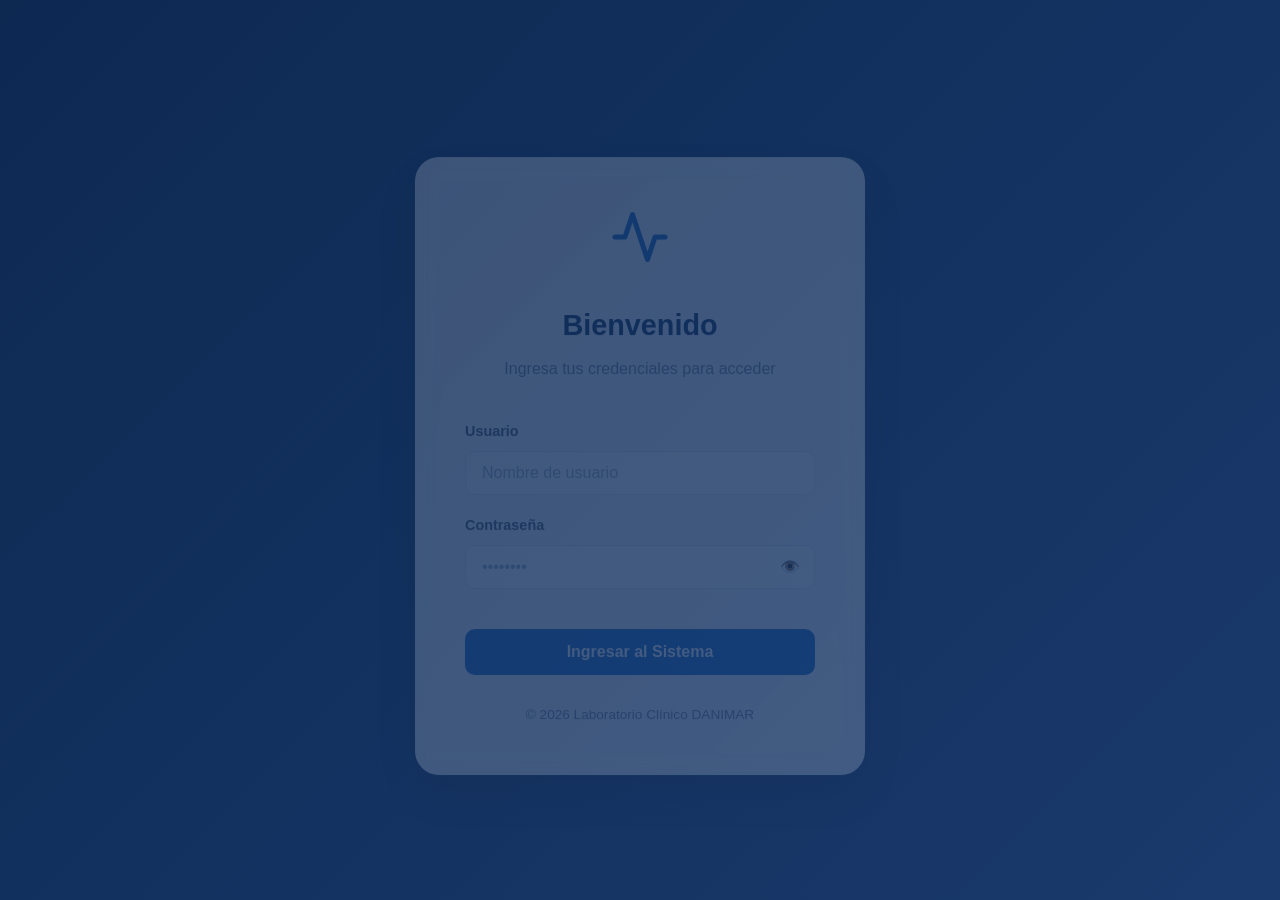
==== frontend/index.html @ ef77a87d "first commit" ====
<!DOCTYPE html>
<html lang="es">
<head>
    <meta charset="UTF-8">
    <meta http-equiv="refresh" content="0; url=pages/login.html">
    <title>Laboratorio Clínico DANIMAR</title>
</head>
<body>
    <p>Redirigiendo al sistema...</p>
</body>
</html>
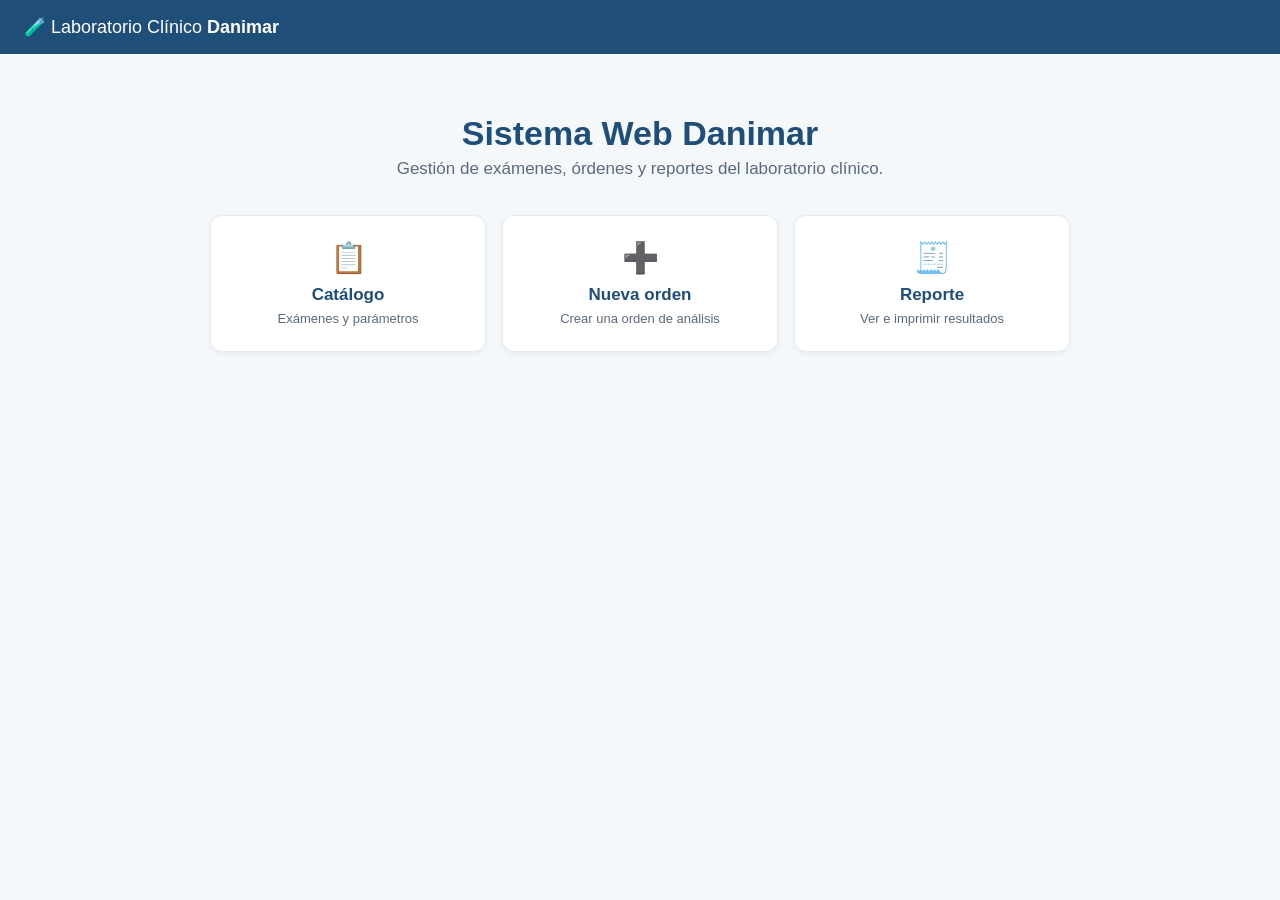
==== commit c49465de: "Catalogo real + modulo de ordenes y reportes + despliegue" ====
--- a/frontend/index.html
+++ b/frontend/index.html
@@ -1,11 +1,42 @@
 <!DOCTYPE html>
 <html lang="es">
 <head>
-    <meta charset="UTF-8">
-    <meta http-equiv="refresh" content="0; url=pages/login.html">
-    <title>Laboratorio Clínico DANIMAR</title>
+  <meta charset="UTF-8">
+  <meta name="viewport" content="width=device-width, initial-scale=1.0">
+  <title>Laboratorio Clínico Danimar</title>
+  <link rel="stylesheet" href="assets/catalogo.css">
+  <style>
+    .hero{max-width:900px;margin:60px auto;text-align:center;padding:0 20px;}
+    .hero h1{color:var(--azul);font-size:34px;margin:0 0 6px;}
+    .hero p{color:var(--gris);font-size:17px;margin:0 0 36px;}
+    .accesos{display:grid;grid-template-columns:repeat(auto-fit,minmax(200px,1fr));gap:16px;}
+    .acceso{display:block;text-decoration:none;background:#fff;border:1px solid var(--linea);
+      border-radius:12px;padding:24px;box-shadow:0 2px 6px rgba(0,0,0,.05);transition:.15s;}
+    .acceso:hover{transform:translateY(-3px);border-color:var(--azul2);}
+    .acceso .ico{font-size:30px;}
+    .acceso h2{color:var(--azul);font-size:17px;margin:10px 0 4px;}
+    .acceso span{color:var(--gris);font-size:13px;}
+  </style>
 </head>
 <body>
-    <p>Redirigiendo al sistema...</p>
+  <header class="topbar">
+    <div class="logo">🧪 Laboratorio Clínico <strong>Danimar</strong></div>
+  </header>
+
+  <main class="hero">
+    <h1>Sistema Web Danimar</h1>
+    <p>Gestión de exámenes, órdenes y reportes del laboratorio clínico.</p>
+    <div class="accesos">
+      <a class="acceso" href="pages/catalogo.html">
+        <div class="ico">📋</div><h2>Catálogo</h2><span>Exámenes y parámetros</span>
+      </a>
+      <a class="acceso" href="pages/nueva-orden.html">
+        <div class="ico">➕</div><h2>Nueva orden</h2><span>Crear una orden de análisis</span>
+      </a>
+      <a class="acceso" href="pages/reporte.html">
+        <div class="ico">🧾</div><h2>Reporte</h2><span>Ver e imprimir resultados</span>
+      </a>
+    </div>
+  </main>
 </body>
 </html>
--- a/frontend/assets/catalogo.css
+++ b/frontend/assets/catalogo.css
@@ -0,0 +1,35 @@
+:root{
+  --azul:#1F4E79; --azul2:#2E75B6; --gris:#5b6b7b; --bg:#f4f8fb; --card:#fff; --linea:#e3eaf1;
+}
+*{box-sizing:border-box;}
+body{margin:0;font-family:"Segoe UI",Arial,sans-serif;background:var(--bg);color:#12263a;}
+
+.topbar{
+  background:var(--azul);color:#fff;padding:16px 24px;display:flex;align-items:center;gap:16px;
+}
+.topbar .logo{font-size:18px;}
+.topbar .subtitulo{margin-left:auto;color:#cfe3f2;font-size:14px;}
+
+.layout{
+  display:grid;grid-template-columns:1fr 1.2fr 2fr;gap:16px;padding:20px;align-items:start;
+}
+.panel{background:var(--card);border:1px solid var(--linea);border-radius:10px;padding:16px;
+  box-shadow:0 2px 6px rgba(0,0,0,.05);}
+.panel h2{margin:0 0 12px;font-size:16px;color:var(--azul);}
+
+.lista{list-style:none;margin:0;padding:0;max-height:70vh;overflow:auto;}
+.item{padding:10px 12px;border-radius:7px;cursor:pointer;display:flex;justify-content:space-between;
+  align-items:center;gap:8px;border:1px solid transparent;}
+.item:hover{background:#eef4fb;}
+.item.activo{background:#e3f0fb;border-color:var(--azul2);font-weight:600;}
+.item small{color:var(--gris);font-size:12px;}
+
+.tabla{width:100%;border-collapse:collapse;}
+.tabla th{background:var(--azul);color:#fff;text-align:left;padding:8px 10px;font-size:13px;}
+.tabla td{padding:8px 10px;border-bottom:1px solid var(--linea);font-size:14px;}
+.tabla tr:nth-child(even) td{background:#f8fafc;}
+
+.vacio,.cargando,.error{color:var(--gris);font-style:italic;padding:10px;text-align:center;}
+.error{color:#c62828;font-style:normal;}
+
+@media(max-width:900px){ .layout{grid-template-columns:1fr;} }
